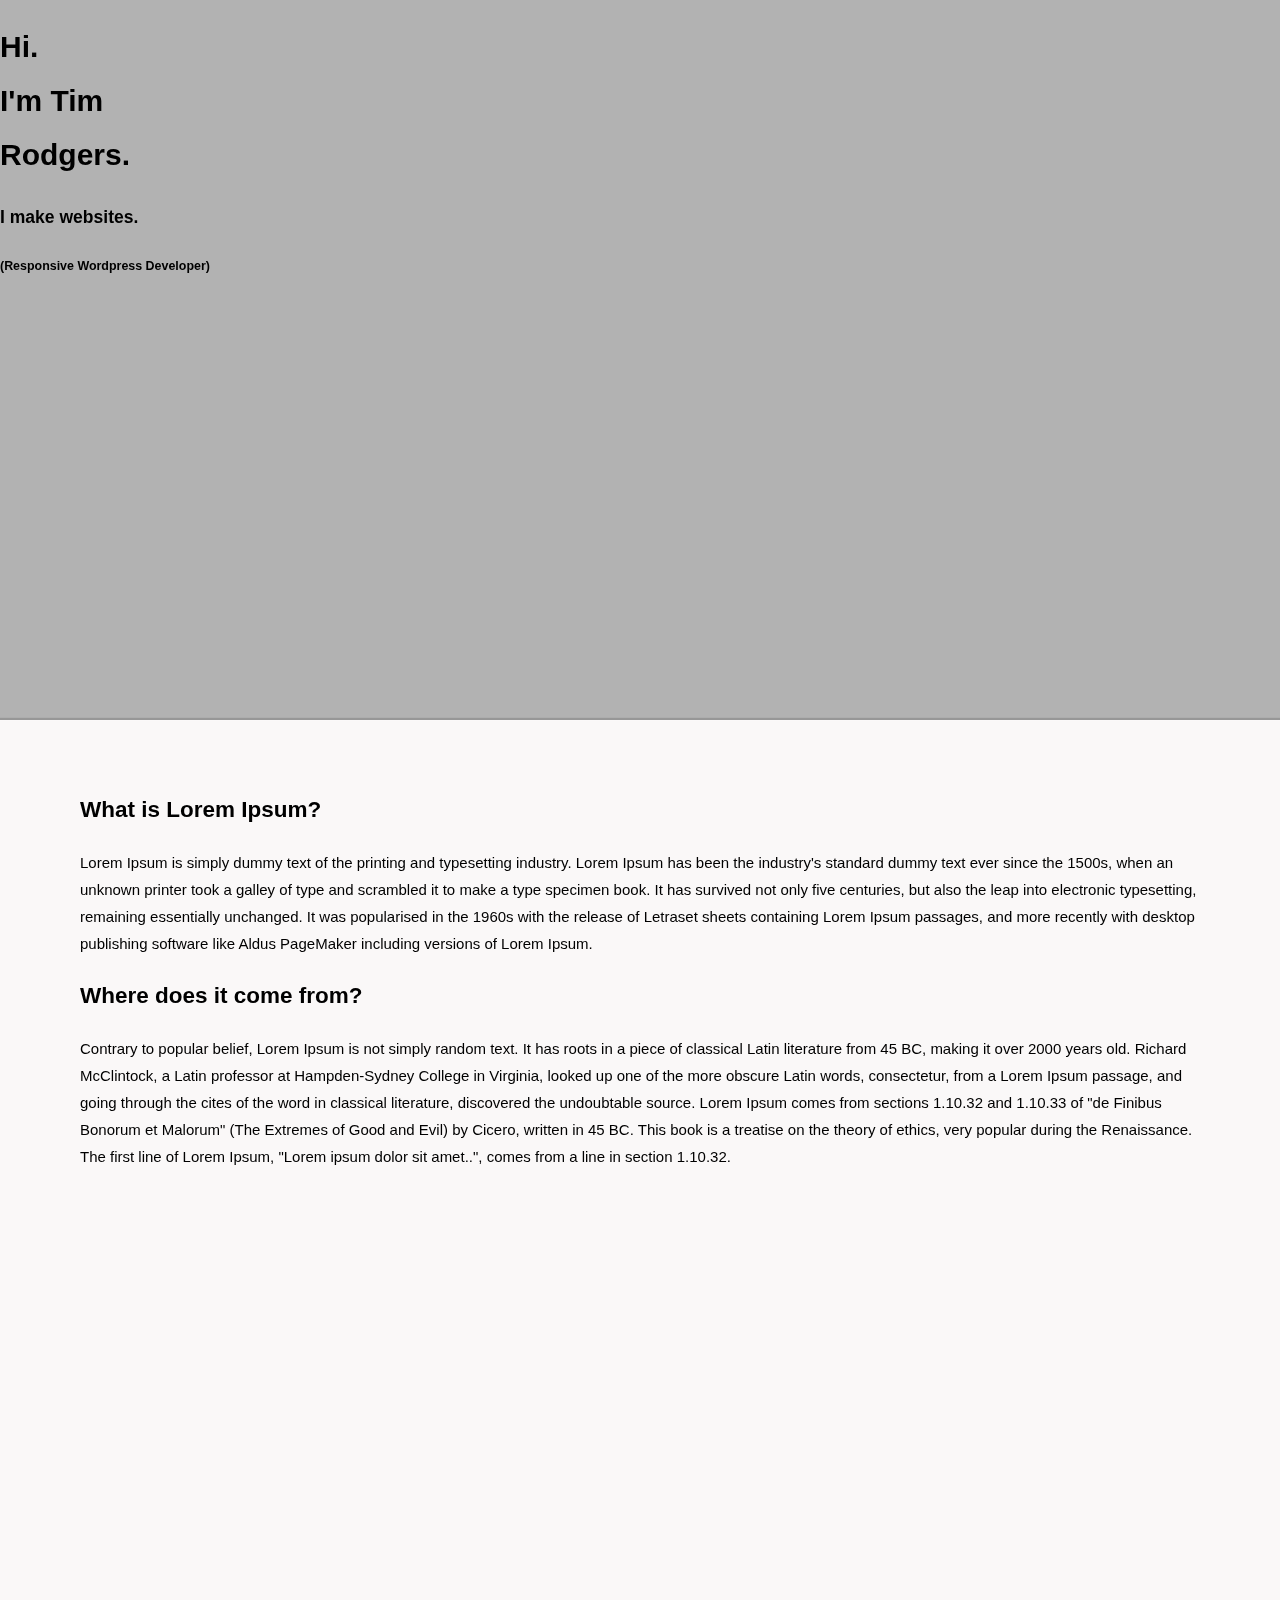
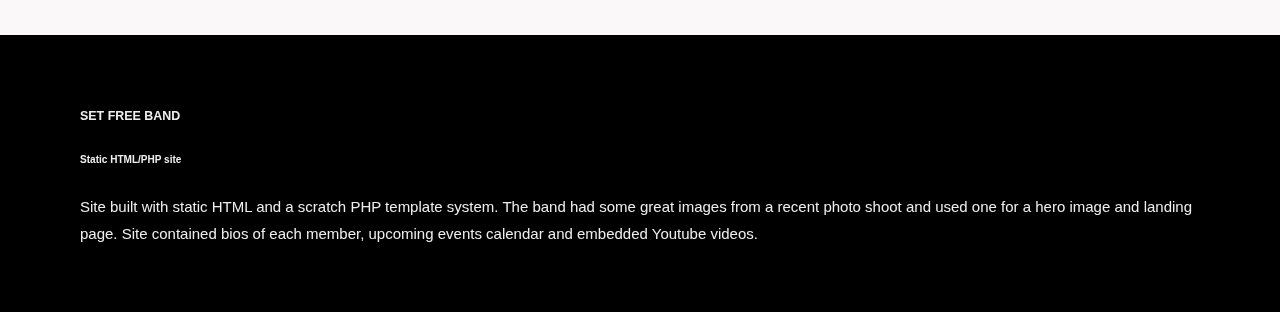
==== parallax/parallax4/index.htm @ a6719ddd "First commit" ====
<!DOCTYPE html>
<html>
<head>
<link href="style.css" rel="stylesheet">
<link href="https://fonts.googleapis.com/css?family=Poppins|Roboto" rel="stylesheet">
<script src="https://code.jquery.com/jquery-2.2.0.min.js" type="text/javascript"></script>
<script type="text/javascript" src="parallax-hero.js"></script>
</head>
<body>
  <section class="hero">
    <div class="headline">
    <h1>Hi.</br>I'm Tim</br>Rodgers.</h1>
    <h3>I make websites.</h3>
    <h5>(Responsive Wordpress Developer)</h5>
  </section>

  <section class="content">
    <div class="inner">
      <h2>What is Lorem Ipsum?</h2>
      <p>Lorem Ipsum is simply dummy text of the printing and typesetting industry. Lorem Ipsum has been the industry's standard dummy text ever since the 1500s, when an unknown printer took a galley of type and scrambled it to make a type specimen book. It has survived not only five centuries, but also the leap into electronic typesetting, remaining essentially unchanged. It was popularised in the 1960s with the release of Letraset sheets containing Lorem Ipsum passages, and more recently with desktop publishing software like Aldus PageMaker including versions of Lorem Ipsum.</p>

      <h2>Where does it come from?</h2>
      <p>Contrary to popular belief, Lorem Ipsum is not simply random text. It has roots in a piece of classical Latin literature from 45 BC, making it over 2000 years old. Richard McClintock, a Latin professor at Hampden-Sydney College in Virginia, looked up one of the more obscure Latin words, consectetur, from a Lorem Ipsum passage, and going through the cites of the word in classical literature, discovered the undoubtable source. Lorem Ipsum comes from sections 1.10.32 and 1.10.33 of "de Finibus Bonorum et Malorum" (The Extremes of Good and Evil) by Cicero, written in 45 BC. This book is a treatise on the theory of ethics, very popular during the Renaissance. The first line of Lorem Ipsum, "Lorem ipsum dolor sit amet..", comes from a line in section 1.10.32.</p>
    </div>

    <section class="parallax">
    </section>

    <section class="small">
      <div class="box">
        <h5>SET FREE BAND</h5>
        <h6>Static HTML/PHP site</h6>
        <p>Site built with static HTML and a scratch PHP template system. The band had some great images from a recent photo shoot and used one for a hero image and landing page. Site contained bios of each member, upcoming events calendar and embedded Youtube videos.</p>
      </div>
    </section>

  </section>

</body>
</html>
---- parallax/parallax4/style.css ----
body {
  margin: 0;
  font: 400 15px/1.8 "Lota", sans-serif;
}

.hero {
  position: fixed;
  z-index: 1;
  top: 0;
  right: 0;
  background: linear-gradient(rgba(0, 0, 0, 0.3), rgba(0, 0, 0, 0.3)), url("https://timrodgers.us/images/tim-rodgers-portfolio-2000x1500.jpg") 50% 0;
  background-size: cover;
  background-repeat: no-repeat;
  height: 100%;
  width: 100%;
}

.hero::before {
  content: '';
  height: 170vh;
  width: 100vw;
  position: absolute;
}

.hero > h1 {
  position: relative;
  z-index: 1;
  color: white;
  text-align: left;
  margin: 30vh auto 0;
  padding-left: 10vw;
  font: 4rem "Poppins", sans-serif;
  line-height: 4rem;
  text-shadow: 0 2px 2px rgba(0, 0, 0, 0.35); 
}

.content {
  position: absolute;
  z-index: 1000;
  top: 80vh;
  background: #faf8f8;
  width: 100%;
  box-shadow: 0 -2px 1px rgba(0, 0, 0, 0.15);
  border-top: 1px solid rgba(255, 255, 255, 0.2);
}

.content .inner {
  padding: 50px 80px;
}

.parallax {
  position: relative;
  width: 100%;
  height: 400px;
  color: #777;
  background: url("https://timrodgers.us/images/portfolio/setfree-home.jpeg");
  background-size: cover;
  background-attachment: fixed;
  background-position: 0 300px;
  background-repeat: no-repeat;
}

.small {
  position: relative;
  background-color: #000;
  color: #eee;
}

.small .box {
  padding: 50px 80px;
}
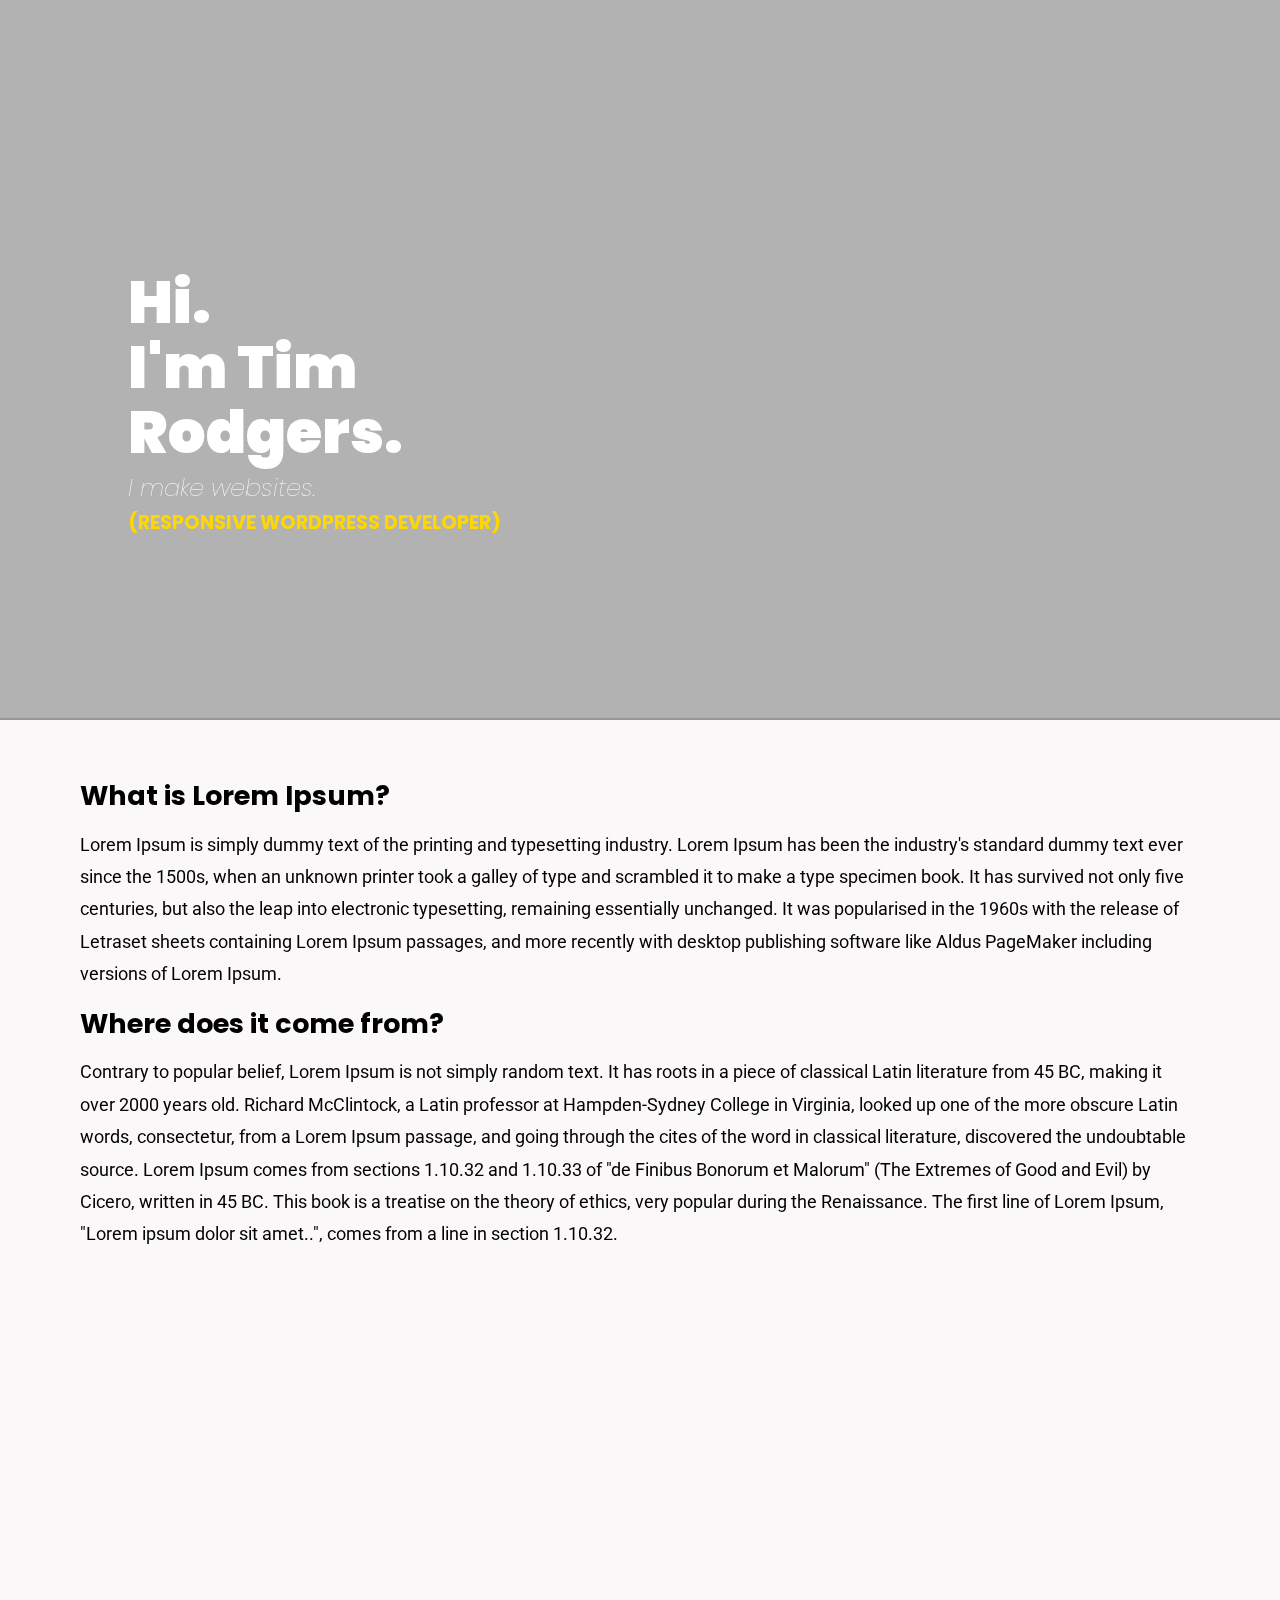
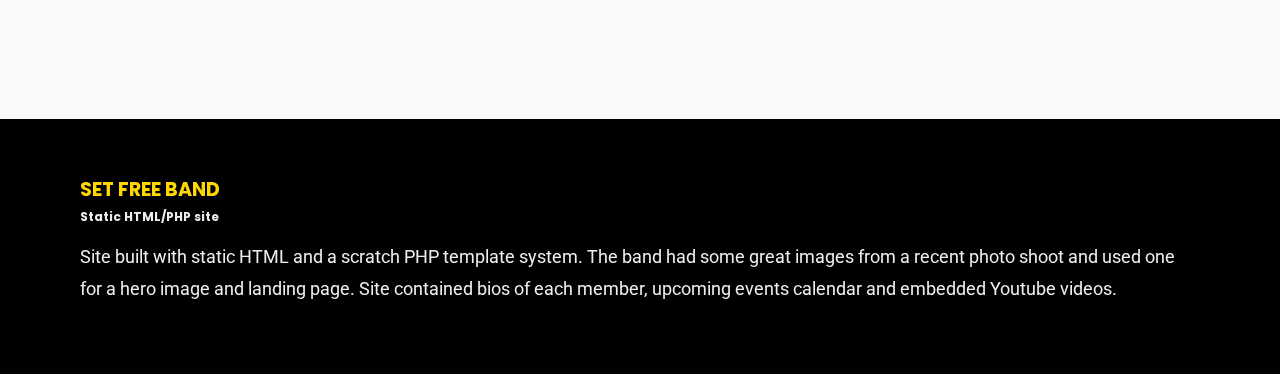
==== commit 3ef9da7b: "Got the parallax working" ====
--- a/parallax/parallax4/index.htm
+++ b/parallax/parallax4/index.htm
@@ -1,10 +1,35 @@
 <!DOCTYPE html>
 <html>
 <head>
+<meta name="viewport" content="width=device-width, initial-scale=1.0">
 <link href="style.css" rel="stylesheet">
 <link href="https://fonts.googleapis.com/css?family=Poppins|Roboto" rel="stylesheet">
 <script src="https://code.jquery.com/jquery-2.2.0.min.js" type="text/javascript"></script>
-<script type="text/javascript" src="parallax-hero.js"></script>
+<script type="text/javascript">
+
+  $(document).ready(function(){
+
+    $(window).scroll(function(e){
+
+	parallax();
+
+     });
+
+
+	
+  function parallax(){
+
+    var scrolled = $(window).scrollTop();
+      $('.hero').css('top',-(scrolled*0.0315)+'rem');
+
+      $('.hero .headline').css('top',-(scrolled*-0.005)+'rem');
+
+      $('.hero .headline').css('opacity',1-(scrolled*.00175));
+
+    };
+
+  });
+</script>
 </head>
 <body>
   <section class="hero">
--- a/parallax/parallax4/style.css
+++ b/parallax/parallax4/style.css
@@ -1,14 +1,42 @@
 body {
   margin: 0;
-  font: 400 15px/1.8 "Lota", sans-serif;
+  font: 400 18px/1.8 "Roboto", sans-serif;
 }
+
+h1, h2, h3, h4, h5, h6 {
+  font-family: "Poppins", Arial, Helvetica, sans-serif;
+  margin-top: 10px;
+  margin-bottom: 10px;
+  line-height: 1.1;
+}
+
+h1 {
+  font-weight: 900;
+  font-size: 3.7rem;
+  color: #fff;
+}
+
+h3 {
+  font-style: italic;
+  font-size: 1.5rem;
+  font-weight: 100;
+}
+
+h5 {
+  color: #ffd700;
+  font-weight: bold;
+  text-transform: uppercase;
+  font-size: 1.2rem;
+}
+
+
 
 .hero {
   position: fixed;
   z-index: 1;
   top: 0;
   right: 0;
-  background: linear-gradient(rgba(0, 0, 0, 0.3), rgba(0, 0, 0, 0.3)), url("https://timrodgers.us/images/tim-rodgers-portfolio-2000x1500.jpg") 50% 0;
+  background: linear-gradient(rgba(0, 0, 0, 0.3), rgba(0, 0, 0, 0.3)), url("https://timrodgers.us/images/tim-rodgers-portfolio-2000x1500.jpg") 60% 0;
   background-size: cover;
   background-repeat: no-repeat;
   height: 100%;
@@ -22,16 +50,14 @@
   position: absolute;
 }
 
-.hero > h1 {
+.hero .headline {
   position: relative;
   z-index: 1;
   color: white;
   text-align: left;
   margin: 30vh auto 0;
   padding-left: 10vw;
-  font: 4rem "Poppins", sans-serif;
-  line-height: 4rem;
-  text-shadow: 0 2px 2px rgba(0, 0, 0, 0.35); 
+  /* text-shadow: 0 2px 2px rgba(0, 0, 0, 0.35); */
 }
 
 .content {
